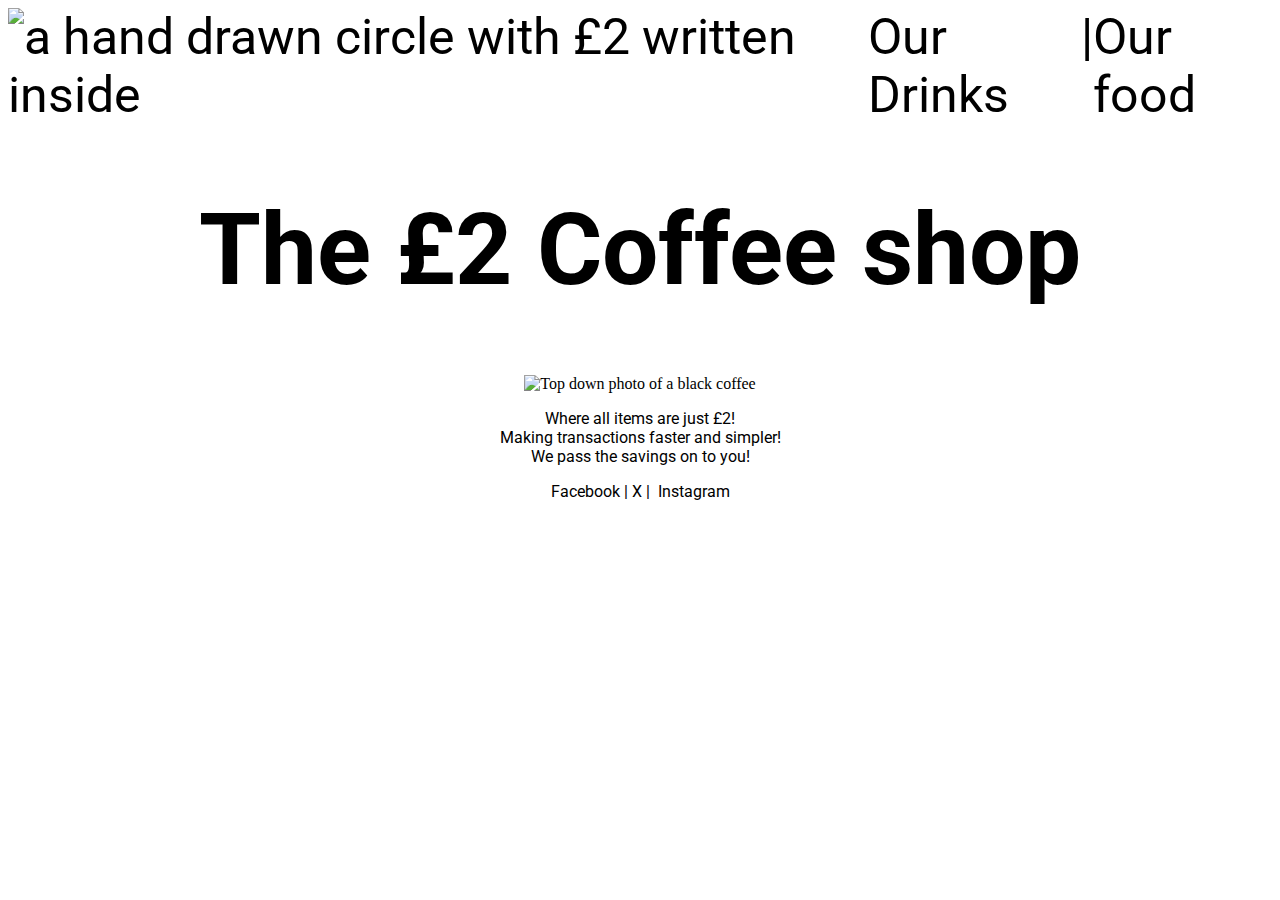
==== index.html @ af613ee9 "Add files via upload" ====
<!DOCTYPE html>
<html lang="en">
<head>
    <link rel="preconnect" href="https://fonts.googleapis.com">
    <link rel="preconnect" href="https://fonts.gstatic.com" crossorigin>
    <link href="https://fonts.googleapis.com/css2?family=Roboto&display=swap" rel="stylesheet">
    <meta charset="UTF-8">
    <meta name="viewport" content="width=device-width, initial-scale=1.0">
    <link rel="stylesheet" href="style.css">
    <title>£2 Coffee Shop</title>
</head>
<body>
    <div class="navbar main-font">
        <a href="index.html"><img src="./images/£2.jpg" alt="a hand drawn circle with £2 written inside" 
            onmouseover= "this.src='./images/rotated£2.jpg';" onmouseout="this.src='./images/£2.jpg';"
            width="50px" height="50px"></a>
        <a class="on-hover" href="ourdrinks.html">Our Drinks </a>
        <a>|</a>
        <a class="on-hover" href="ourfood.html">Our food</a>
         
    </div>
    <div class="Title main-font">
        <h1>The £2 Coffee shop</h1>
    </div>
    <div class="Picture1 aligncentre">
        <img src="./images/espresso.jpeg" 
        title="hidden special offer say I know Hester for 10% off check back soon for more treasure hunt promotions" 
        alt="Top down photo of a black coffee">
    </div>
<div class="paragraph1 main-font aligncentre textaligncentre">
    <p>Where all items are just £2!<br>
    Making transactions faster and simpler!<br>
We pass the savings on to you!</p>
</div>  
<div class="footer main-font aligncentre">
    <a class="on-hover" href="https://www.facebook.com/">Facebook |&nbsp;</a>
    <a class="on-hover" href="https://twitter.com/">X | </a>
    <a class="on-hover" href="https://www.instagram.com/">&nbsp; Instagram</a>
</div>  
</body>
</html>
---- style.css ----
.main-font{
    font-family:'Roboto', sans-serif;
}

.textaligncentre {text-align: center;}

.aligncentre{display:flex; justify-content: center;}

body {
    background-image: url("./images/background.jpg")
}

h1 {display:flex ;justify-content:center; font-size: 100px;}

.paragraph2 {font-size:40px;}
.paragraph3 {font-size:30px}

.navbar {display:flex; justify-content:space-evenly; font-size: 50px;}

a{text-decoration:none; color:black;}

.on-hover:hover {color:#666363}

.row {
    display:flex;
    flex-direction: row;
    /* flex-wrap: wrap; */
    height: 400px;
    padding: 0 12px;
    overflow: hidden;
    flex:auto
}

.column-left {
    display: flex;
    flex-direction:column;
    height: 100%;
    flex-grow: 1;
    padding:0 4px;

}


.column-left img {
    max-height: 100%;
    /* max-width: 100%; */
    margin-top: 8px;
    flex-grow: 1;
    vertical-align: middle;
    object-fit: fill;
}

.column-right {
    display: flex;
    flex-direction:column;
    height: 100%;
    flex-grow: 1;
    padding:0 4px;
}

.column-right img {
    height: 50%;
    margin-top: 8px;
    flex-grow: 1;
    vertical-align: middle;
}
 /* .picture2 {
                    width: 500px; height: 500px;
                    border:3px solid #000;
                    background-image: #000 url ("./images/latte.jpeg") center center no-repeat;
                    background-size: contain;
                } */


/* 
a{
    color:brown;
    text-decoration: none;
}

.menu-box{
    border-width: 5px;
    border-style: solid;
    border-radius: 10%;
    background-color: aqua;
    border-color: aqua;
    
}

.menu-box:hover{
    border-width: 5px;
    border-style: solid;
    border-radius: 10%;
    background-color:bisque;
    border-color:bisque;
    
}
 */
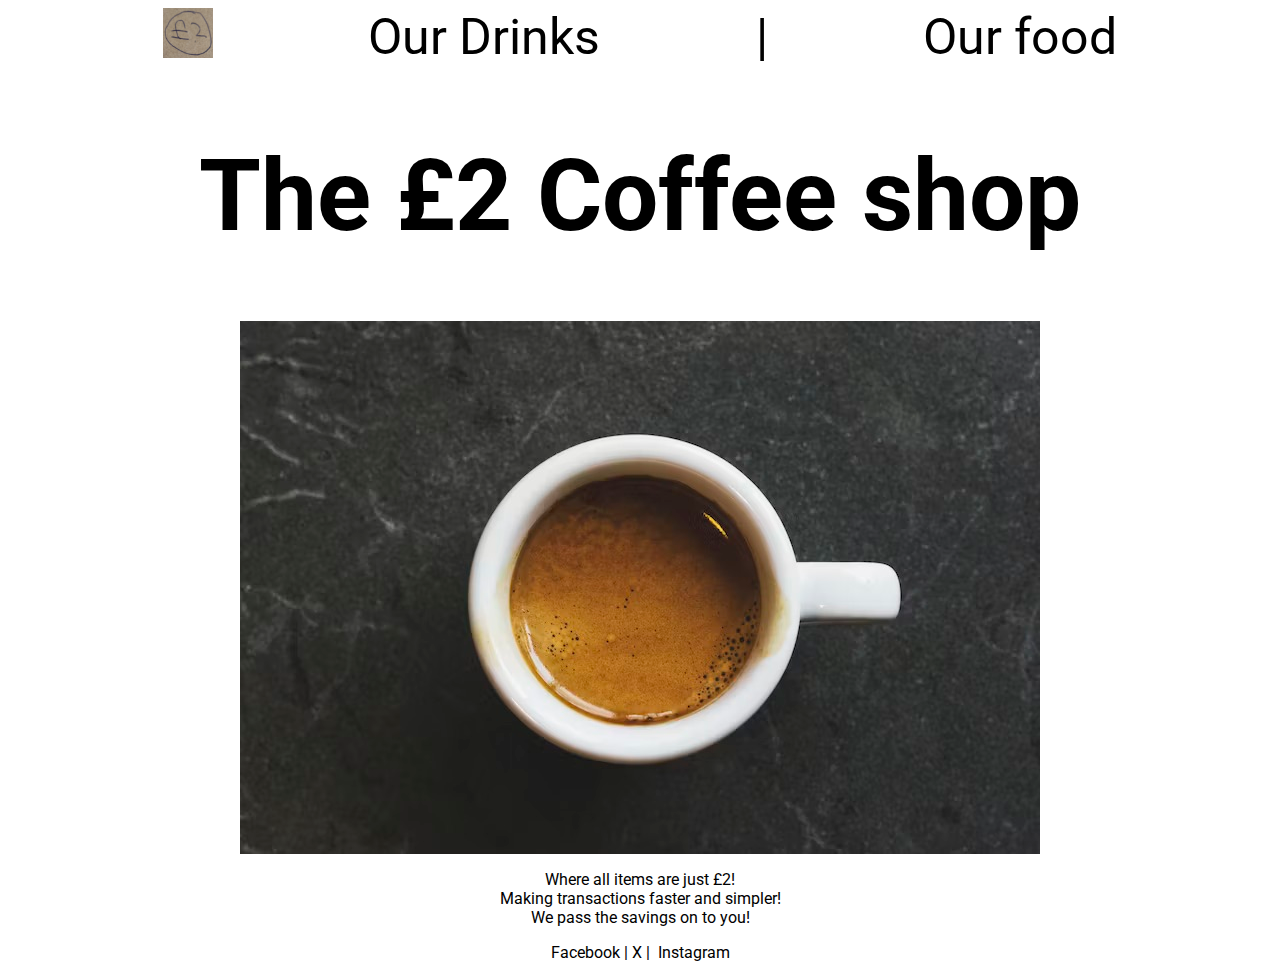
==== commit 2ff0aa47: "Add files via upload" ====
--- a/index.html
+++ b/index.html
@@ -33,9 +33,9 @@
 We pass the savings on to you!</p>
 </div>  
 <div class="footer main-font aligncentre">
-    <a class="on-hover" href="https://www.facebook.com/">Facebook |&nbsp;</a>
-    <a class="on-hover" href="https://twitter.com/">X | </a>
-    <a class="on-hover" href="https://www.instagram.com/">&nbsp; Instagram</a>
+    <a class="on-hover" href="https://www.facebook.com/" target="_blank">Facebook |&nbsp;</a>
+    <a class="on-hover" href="https://twitter.com/" target="_blank">X | </a>
+    <a class="on-hover" href="https://www.instagram.com/" target="_blank">&nbsp; Instagram</a>
 </div>  
 </body>
 </html>